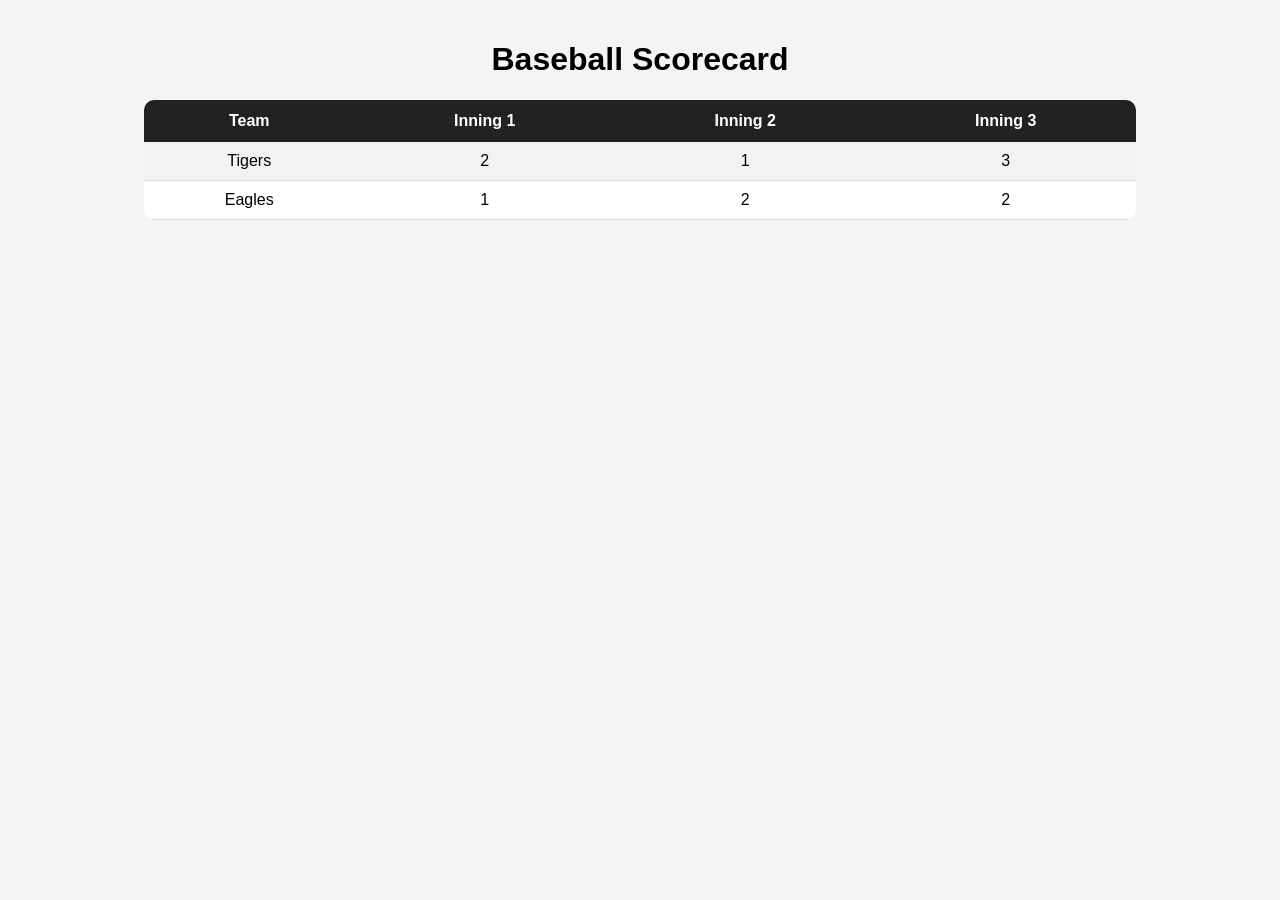
==== baseball.html @ 328dbcfd "Create baseball.html for scorecard display" ====
<!DOCTYPE html>
<html>
<head>
  <meta charset="UTF-8">
  <title>Baseball Scorecard</title>
  <link rel="stylesheet" href="style.css">
</head>

<body>

<h1>Baseball Scorecard</h1>

<table>
  <tr>
    <th>Team</th>
    <th>Inning 1</th>
    <th>Inning 2</th>
    <th>Inning 3</th>
  </tr>

  <tr>
    <td>Tigers</td>
    <td>2</td>
    <td>1</td>
    <td>3</td>
  </tr>

  <tr>
    <td>Eagles</td>
    <td>1</td>
    <td>2</td>
    <td>2</td>
  </tr>

</table>

</body>
</html>
---- style.css ----
body {
  font-family: Arial, sans-serif;
  background: #f4f4f4;
  margin: 0;
  padding: 20px;
}

h1 {
  text-align: center;
}

table {
  width: 80%;
  margin: 20px auto;
  border-collapse: collapse;
  background: white;
  border-radius: 10px;
  overflow: hidden;
}

th {
  background: #222;
  color: white;
  padding: 12px;
}

td {
  padding: 10px;
  text-align: center;
  border-bottom: 1px solid #ddd;
}

tr:nth-child(even) {
  background-color: #f2f2f2;
}

tr:hover {
  background-color: #dfe6e9;
}
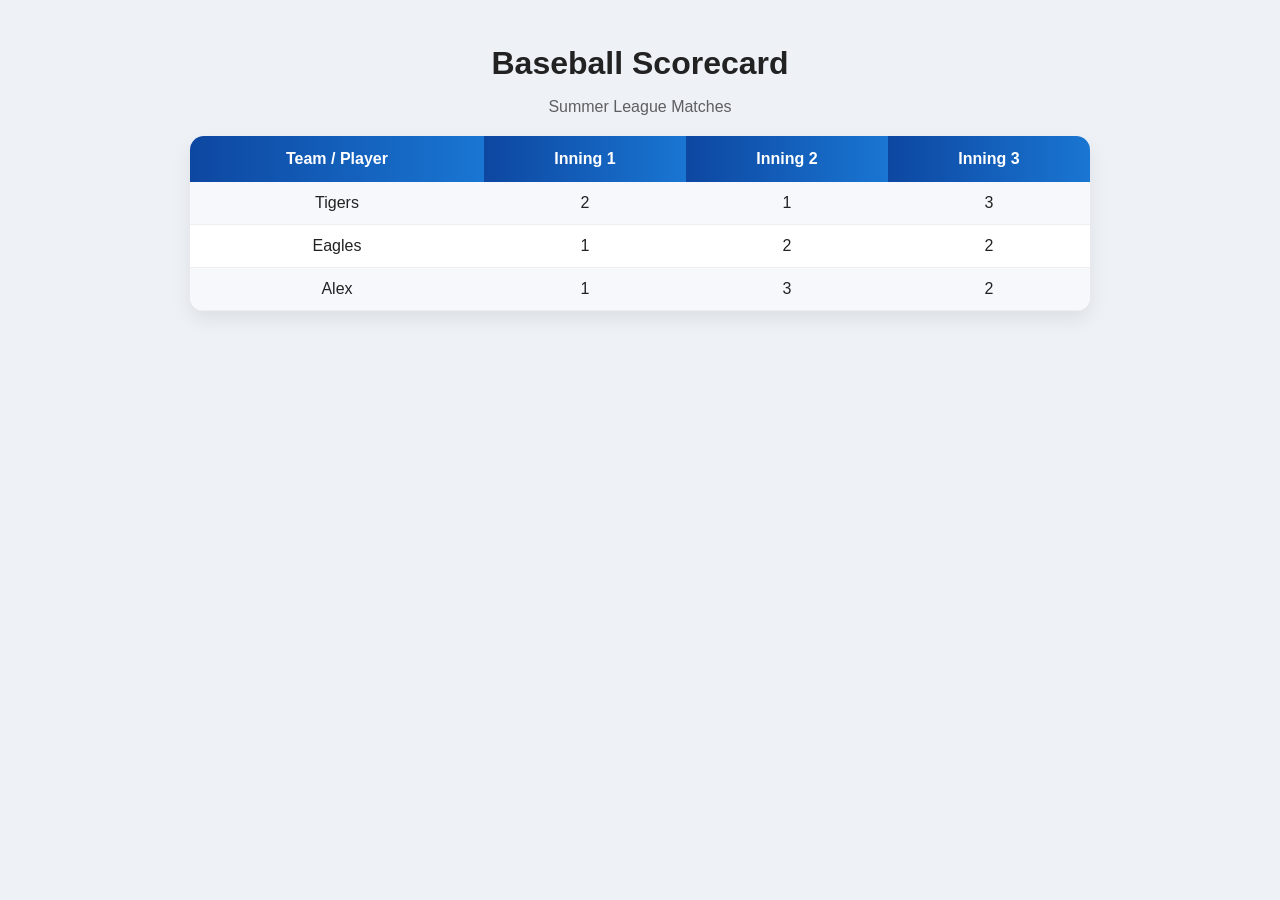
==== commit 28fe23ff: "Update baseball.html" ====
--- a/baseball.html
+++ b/baseball.html
@@ -8,11 +8,14 @@
 
 <body>
 
+<div class="page">
+
 <h1>Baseball Scorecard</h1>
+<p class="subtitle">Summer League Matches</p>
 
-<table>
+<table class="baseball">
   <tr>
-    <th>Team</th>
+    <th>Team / Player</th>
     <th>Inning 1</th>
     <th>Inning 2</th>
     <th>Inning 3</th>
@@ -32,7 +35,16 @@
     <td>2</td>
   </tr>
 
+  <tr>
+    <td>Alex</td>
+    <td>1</td>
+    <td>3</td>
+    <td>2</td>
+  </tr>
+
 </table>
+
+</div>
 
 </body>
 </html>
--- a/style.css
+++ b/style.css
@@ -1,39 +1,70 @@
 body {
+  margin: 0;
   font-family: Arial, sans-serif;
-  background: #f4f4f4;
-  margin: 0;
-  padding: 20px;
+  background: #eef2f7;
+  color: #222;
 }
 
 h1 {
   text-align: center;
+  margin: 25px 0 10px;
+}
+
+.subtitle {
+  text-align: center;
+  margin-bottom: 20px;
+  opacity: 0.7;
+}
+
+.page {
+  max-width: 900px;
+  margin: 0 auto;
+  padding: 20px;
 }
 
 table {
-  width: 80%;
-  margin: 20px auto;
+  width: 100%;
   border-collapse: collapse;
+  border-radius: 14px;
+  overflow: hidden;
   background: white;
-  border-radius: 10px;
-  overflow: hidden;
+  box-shadow: 0 8px 20px rgba(0,0,0,0.08);
 }
 
 th {
-  background: #222;
+  padding: 14px;
   color: white;
-  padding: 12px;
 }
 
 td {
-  padding: 10px;
+  padding: 12px;
   text-align: center;
-  border-bottom: 1px solid #ddd;
+  border-bottom: 1px solid #eee;
 }
 
 tr:nth-child(even) {
-  background-color: #f2f2f2;
+  background: #f6f8fb;
 }
 
 tr:hover {
-  background-color: #dfe6e9;
+  background: #e8f1ff;
 }
+
+.footer {
+  text-align: center;
+  padding: 20px;
+  color: #555;
+  font-size: 13px;
+}
+
+.golf th {
+  background: linear-gradient(90deg, #1b5e20, #43a047);
+}
+
+.baseball th {
+  background: linear-gradient(90deg, #0d47a1, #1976d2);
+}
+
+.bowling th {
+  background: linear-gradient(90deg, #4a148c, #7b1fa2);
+}
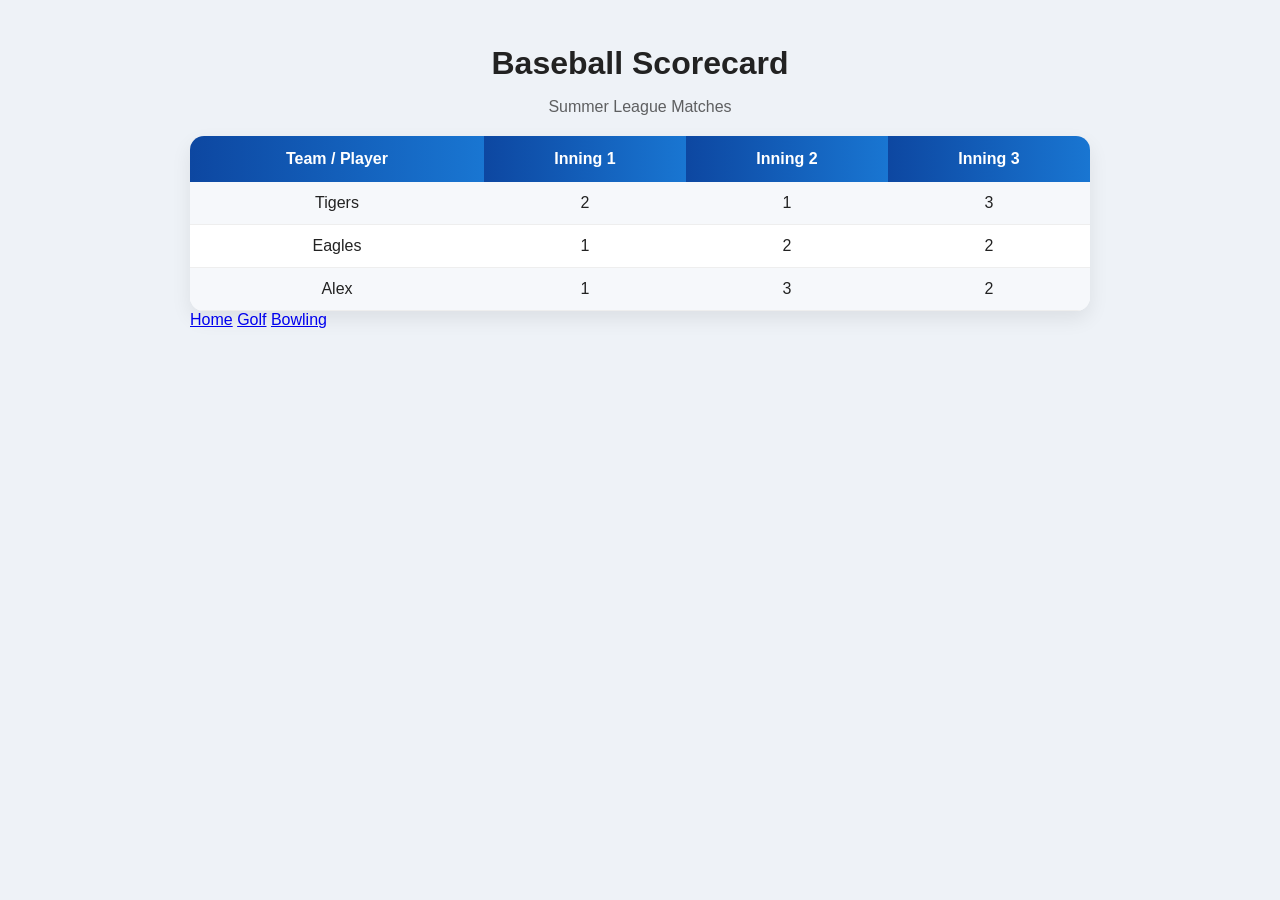
==== commit b0f553d7: "Update baseball.html" ====
--- a/baseball.html
+++ b/baseball.html
@@ -43,6 +43,13 @@
   </tr>
 
 </table>
+  
+  <div class="nav">
+  <a href="index.html">Home</a>
+  <a href="golf.html">Golf</a>
+  <a href="bowling.html">Bowling</a>
+    
+</div>
 
 </div>
 
